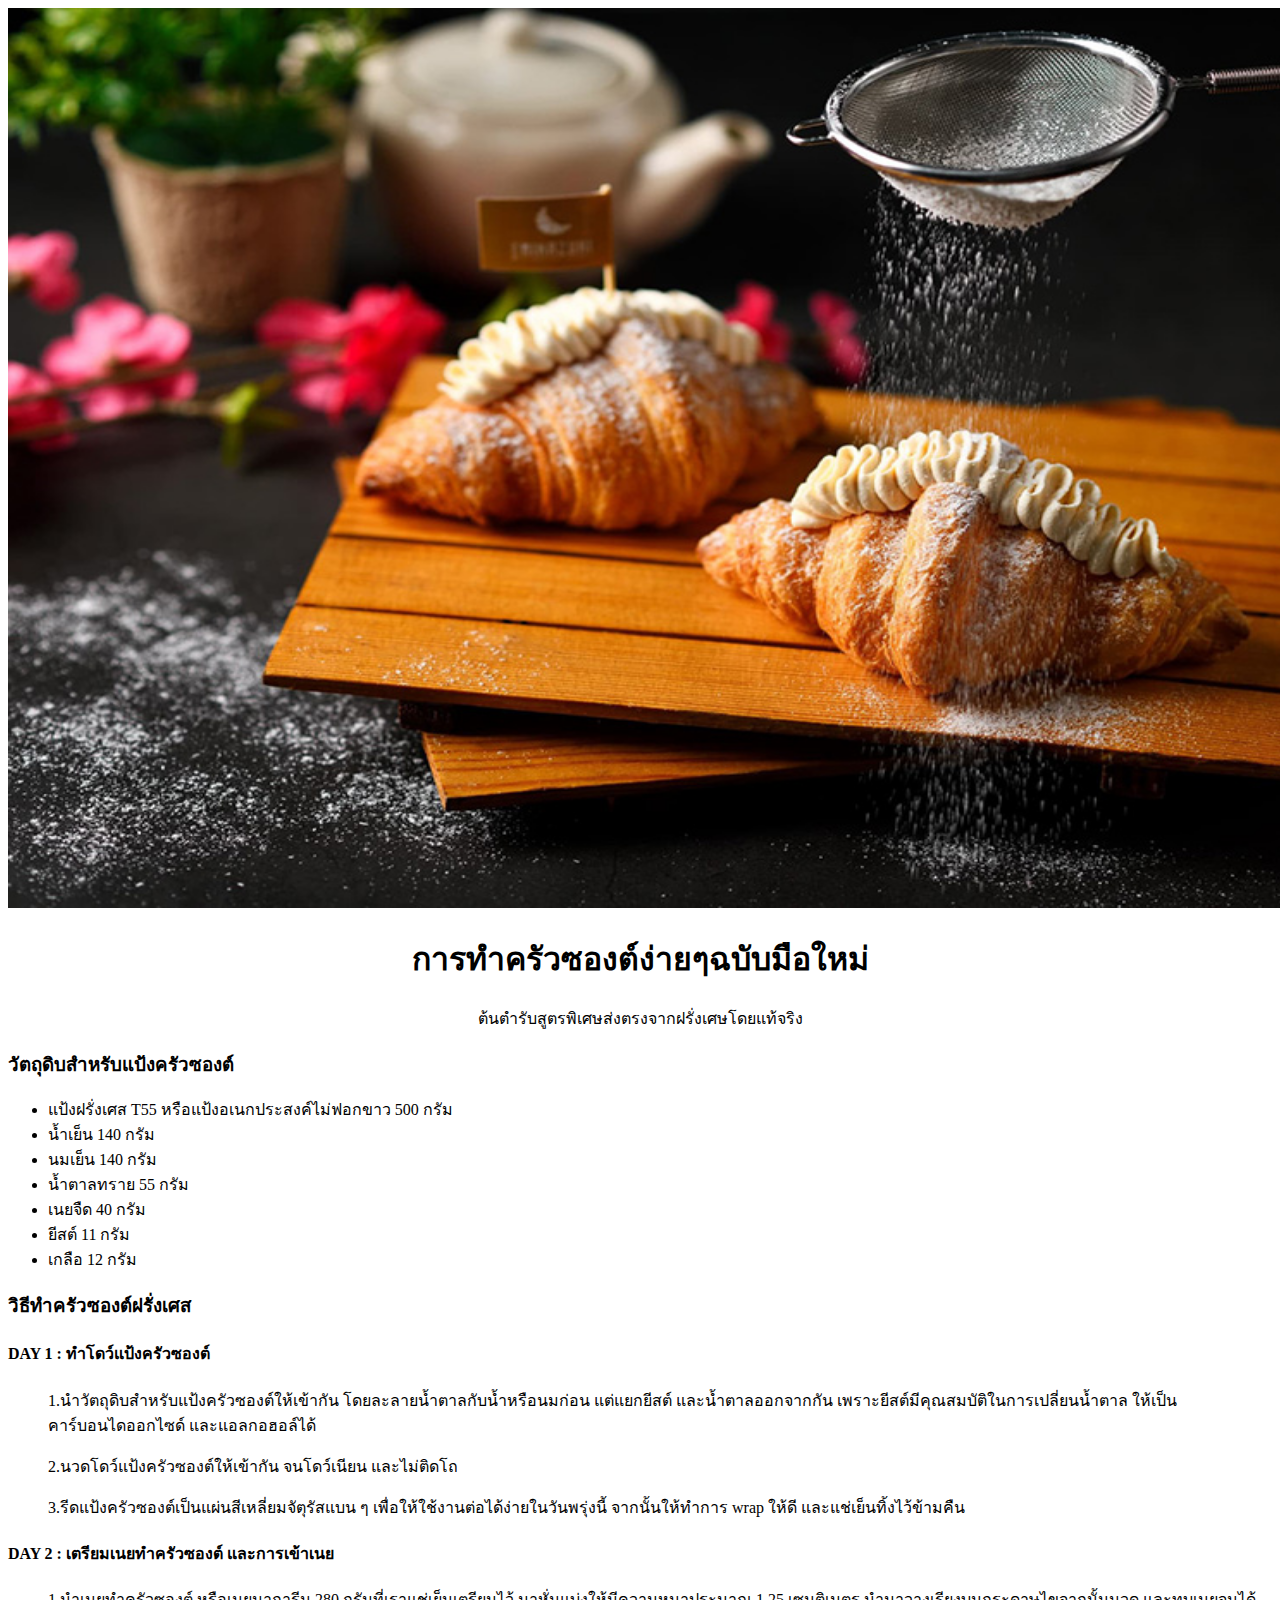
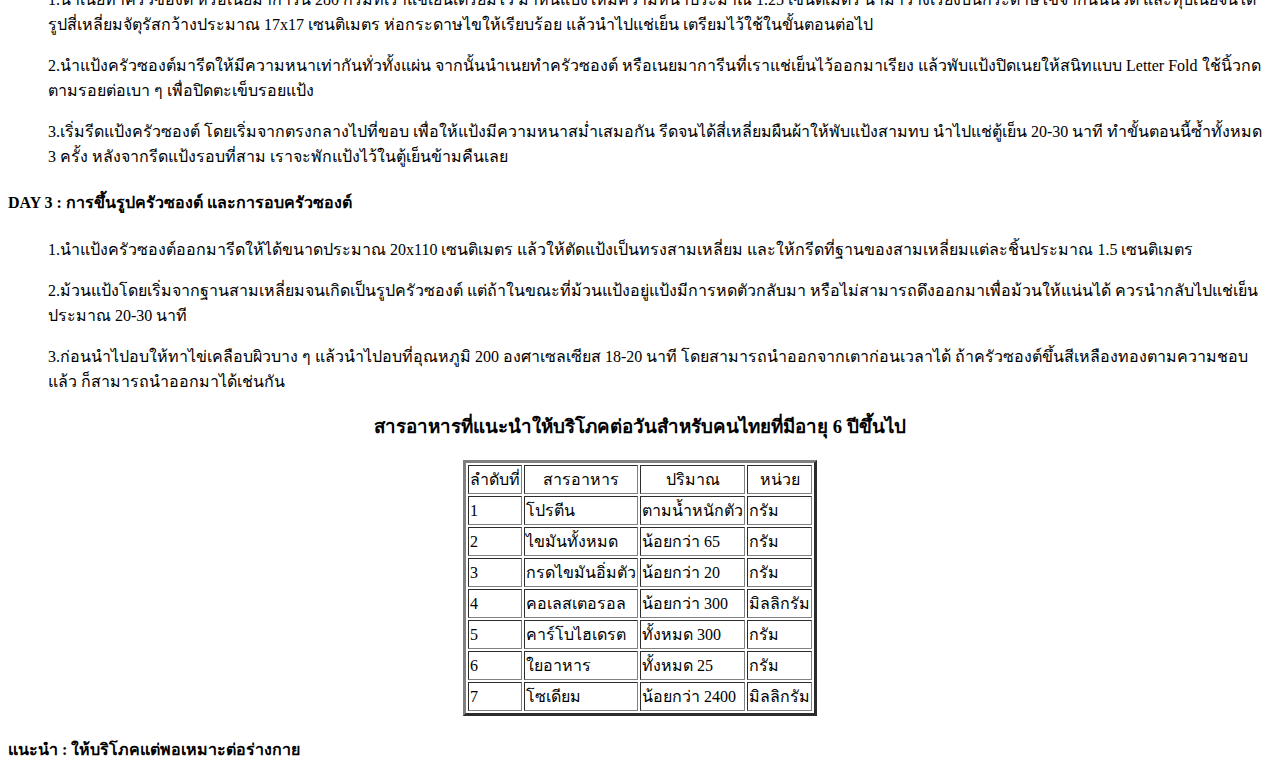
==== ex2/index.html @ aa8b92e6 "first commit" ====
<!DOCTYPE html>
<html lang="en">
 <head> 
    <meta charset="UTF-8"/>
    <meta http-equiv="X-UA-Compatible" content="IE=edge"/>
    <meta name="viewmenu" content="width=device-width, initial-scale=1.0"/>


  <title>ครัวซองต์ฝรั่งเศสฉบับมือใหม่ </title>

</head>
<img  src="images/zero.jpg"  alt="" width="1550px" height="900px" />
 <h1 align="center" >การทำครัวซองต์ง่ายๆฉบับมือใหม่</h1>
 <p align="center">ต้นตำรับสูตรพิเศษส่งตรงจากฝรั่งเศษโดยแท้จริง </p>


<body>
 <h3>วัตถุดิบสำหรับแป้งครัวซองต์ </h3>
 <ul>
  <li>แป้งฝรั่งเศส T55 หรือแป้งอเนกประสงค์ไม่ฟอกขาว 500 กรัม </li>
  <li>น้ำเย็น 140 กรัม </li>
  <li>นมเย็น 140 กรัม</li>
  <li>น้ำตาลทราย 55 กรัม </li>
  <li>เนยจืด 40 กรัม </li>
  <li>ยีสต์ 11 กรัม</li>
  <li>เกลือ 12 กรัม </li>
 </ul>

 <h3>วิธีทําครัวซองต์ฝรั่งเศส </h3>
 <h4>DAY 1 : ทำโดว์แป้งครัวซองต์ </h4>
 <ol>1.นำวัตถุดิบสำหรับแป้งครัวซองต์ให้เข้ากัน โดยละลายน้ำตาลกับน้ำหรือนมก่อน แต่แยกยีสต์ และน้ำตาลออกจากกัน เพราะยีสต์มีคุณสมบัติในการเปลี่ยนน้ำตาล
  ให้เป็นคาร์บอนไดออกไซด์ และแอลกอฮอล์ได้ </ol>
 <ol>2.นวดโดว์แป้งครัวซองต์ให้เข้ากัน จนโดว์เนียน และไม่ติดโถ </ol>
 <ol>3.รีดแป้งครัวซองต์เป็นแผ่นสีเหลี่ยมจัตุรัสแบน ๆ เพื่อให้ใช้งานต่อได้ง่ายในวันพรุ่งนี้ จากนั้นให้ทำการ wrap ให้ดี และแช่เย็นทิ้งไว้ข้ามคืน </ol> 
 
 <h4>DAY 2 : เตรียมเนยทําครัวซองต์ และการเข้าเนย </h4>
 <ol>1.นำเนยทําครัวซองต์ หรือเนยมาการีน 280 กรัมที่เราแช่เย็นเตรียมไว้ มาหั่นแบ่งให้มีความหนาประมาณ 1.25 เซนติเมตร นำมาวางเรียงบนกระดาษไขจากนั้นนวด 
  และทุบเนยจนได้รูปสี่เหลี่ยมจัตุรัสกว้างประมาณ 17x17 เซนติเมตร ห่อกระดาษไขให้เรียบร้อย แล้วนำไปแช่เย็น เตรียมไว้ใช้ในขั้นตอนต่อไป </ol>
 <ol>2.นำแป้งครัวซองต์มารีดให้มีความหนาเท่ากันทั่วทั้งแผ่น จากนั้นนำเนยทําครัวซองต์ หรือเนยมาการีนที่เราแช่เย็นไว้ออกมาเรียง แล้วพับแป้งปิดเนยให้สนิทแบบ Letter Fold 
  ใช้นิ้วกดตามรอยต่อเบา ๆ เพื่อปิดตะเข็บรอยแป้ง </ol>
 <ol>3.เริ่มรีดแป้งครัวซองต์ โดยเริ่มจากตรงกลางไปที่ขอบ เพื่อให้แป้งมีความหนาสม่ำเสมอกัน รีดจนได้สี่เหลี่ยมผืนผ้าให้พับแป้งสามทบ นำไปแช่ตู้เย็น 20-30 นาที 
  ทำขั้นตอนนี้ซ้ำทั้งหมด 3 ครั้ง หลังจากรีดแป้งรอบที่สาม เราจะพักแป้งไว้ในตู้เย็นข้ามคืนเลย </ol>

 <h4>DAY 3 : การขึ้นรูปครัวซองต์ และการอบครัวซองต์ </h4>
 <ol>1.นำแป้งครัวซองต์ออกมารีดให้ได้ขนาดประมาณ 20x110 เซนติเมตร แล้วให้ตัดแป้งเป็นทรงสามเหลี่ยม 
  และให้กรีดที่ฐานของสามเหลี่ยมแต่ละชิ้นประมาณ 1.5 เซนติเมตร </ol>
 <ol>2.ม้วนแป้งโดยเริ่มจากฐานสามเหลี่ยมจนเกิดเป็นรูปครัวซองต์ แต่ถ้าในขณะที่ม้วนแป้งอยู่แป้งมีการหดตัวกลับมา 
  หรือไม่สามารถดึงออกมาเพื่อม้วนให้แน่นได้ ควรนำกลับไปแช่เย็นประมาณ 20-30 นาที</ol>
 <ol>3.ก่อนนำไปอบให้ทาไข่เคลือบผิวบาง ๆ แล้วนำไปอบที่อุณหภูมิ 200 องศาเซลเซียส 18-20 นาที โดยสามารถนำออกจากเตาก่อนเวลาได้ 
  ถ้าครัวซองต์ขึ้นสีเหลืองทองตามความชอบแล้ว ก็สามารถนำออกมาได้เช่นกัน </ol>

 <h3 align="center">สารอาหารที่แนะนำให้บริโภคต่อวันสำหรับคนไทยที่มีอายุ 6 ปีขึ้นไป</h3>
  <table align="center" border="3">
   <tr>
    <td align="center">ลำดับที่</td>
    <td align="center">สารอาหาร</td>
    <td align="center">ปริมาณ</td>
    <td align="center">หน่วย</td>
   </tr>

   <tr>
    <td>1</td>
    <td >โปรตีน</td>
    <td>ตามน้ำหนักตัว</td>
    <td>กรัม</td>
   </tr>

   <tr>
    <td>2</td>
    <td>ไขมันทั้งหมด</td>
    <td>น้อยกว่า 65</td>
    <td>กรัม</td>
   </tr>

   <tr>
    <td>3</td>
    <td>กรดไขมันอิ่มตัว </td>
    <td>น้อยกว่า 20 </td>
    <td>กรัม</td>
   </tr>

   <tr>
    <td>4</td>
    <td>คอเลสเตอรอล </td>
    <td>น้อยกว่า 300 </td>
    <td>มิลลิกรัม</td>
   </tr>

   <tr>
    <td>5</td>
    <td>คาร์โบไฮเดรต </td>
    <td>ทั้งหมด 300 </td>
    <td>กรัม</td>
   </tr>

   <tr>
    <td>6</td>
    <td>ใยอาหาร </td>
    <td>ทั้งหมด 25 </td>
    <td>กรัม</td>
   </tr>
   
   <tr>
    <td>7</td>
    <td>โซเดียม  </td>
    <td>น้อยกว่า 2400</td>
    <td>มิลลิกรัม</td>
   </tr>

  </table>

 <h4>แนะนำ : ให้บริโภคแต่พอเหมาะต่อร่างกาย</h4>

</body>

</html>
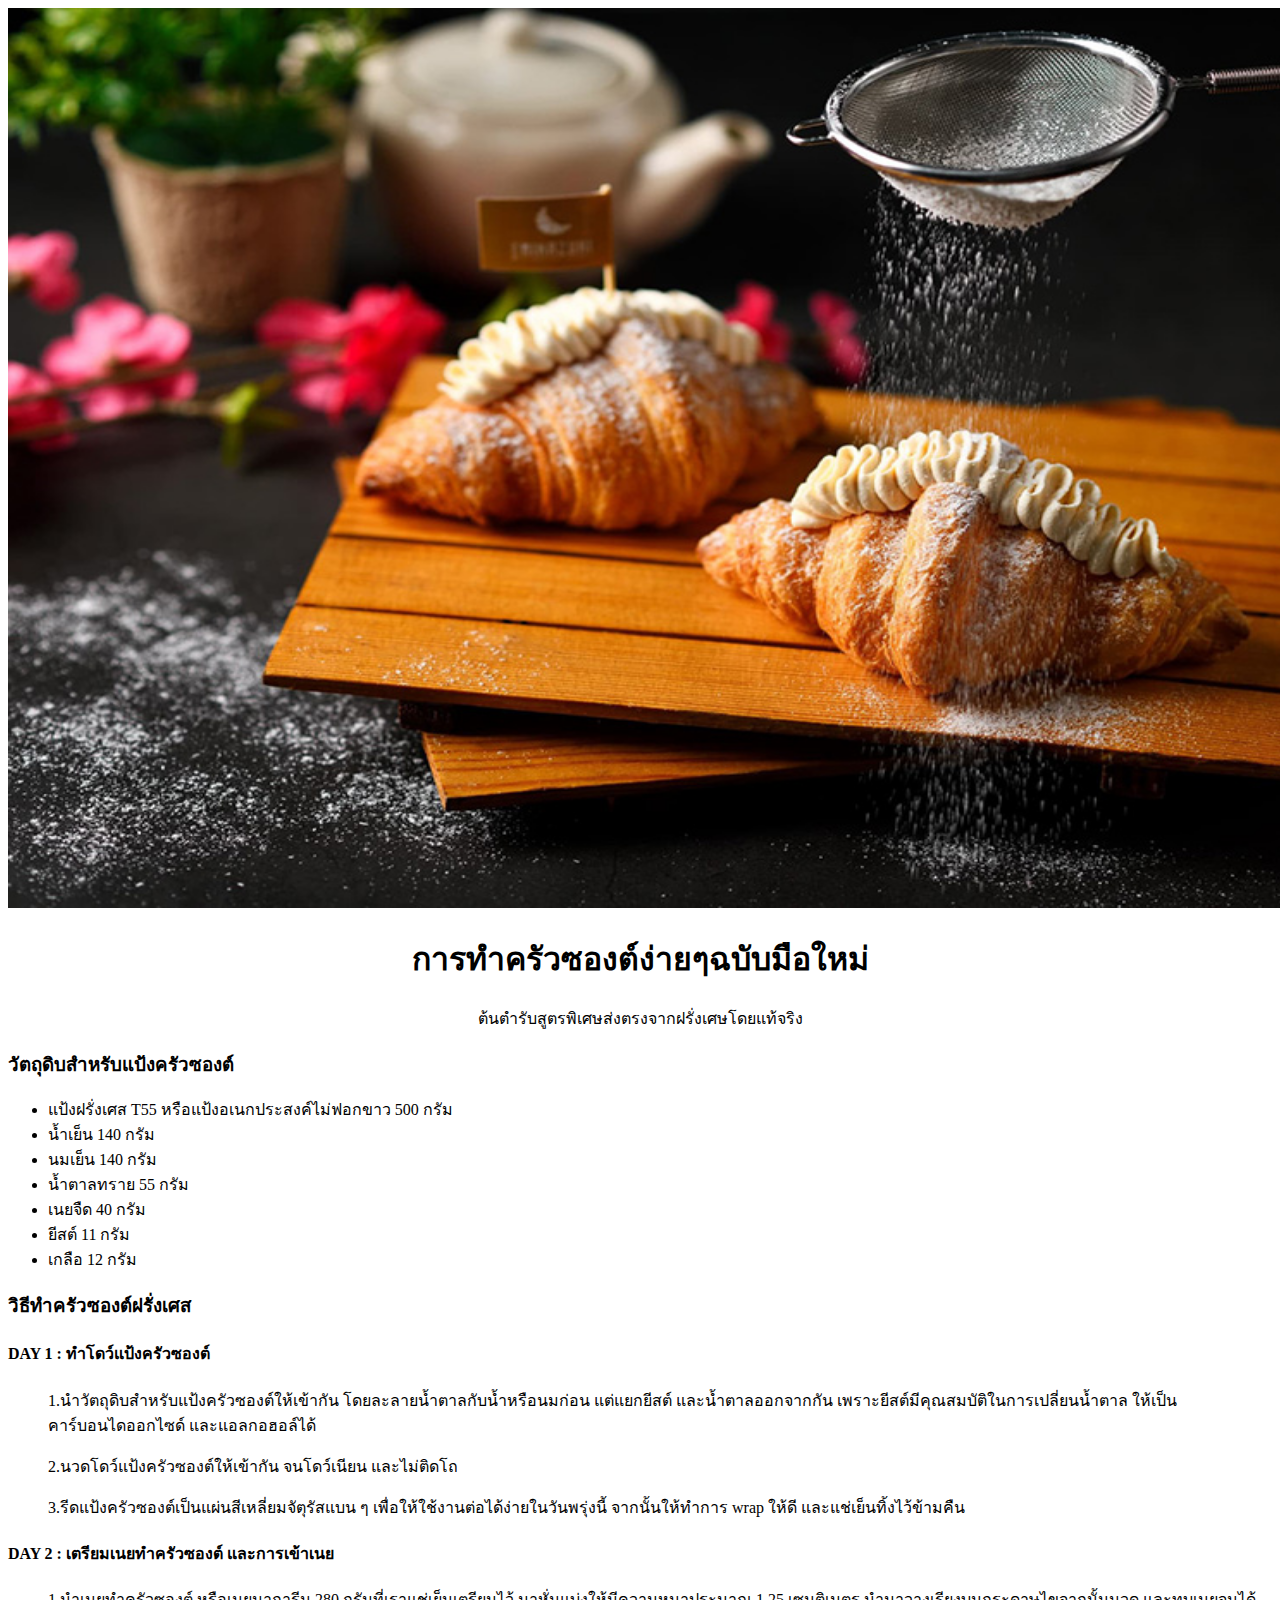
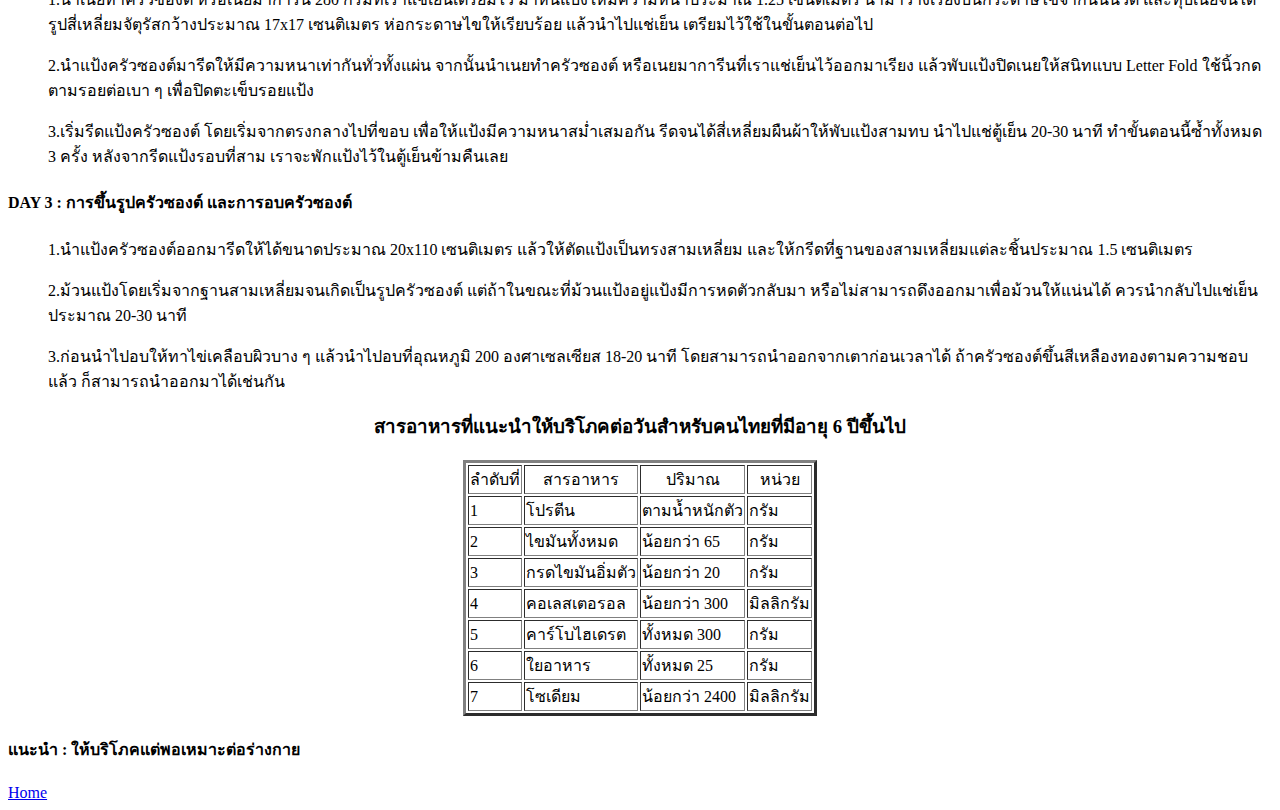
==== commit 238b149c: "first commit" ====
--- a/ex2/index.html
+++ b/ex2/index.html
@@ -110,6 +110,7 @@
   </table>
 
  <h4>แนะนำ : ให้บริโภคแต่พอเหมาะต่อร่างกาย</h4>
+<a href="../web_programming.html">Home</a>
 
 </body>
 
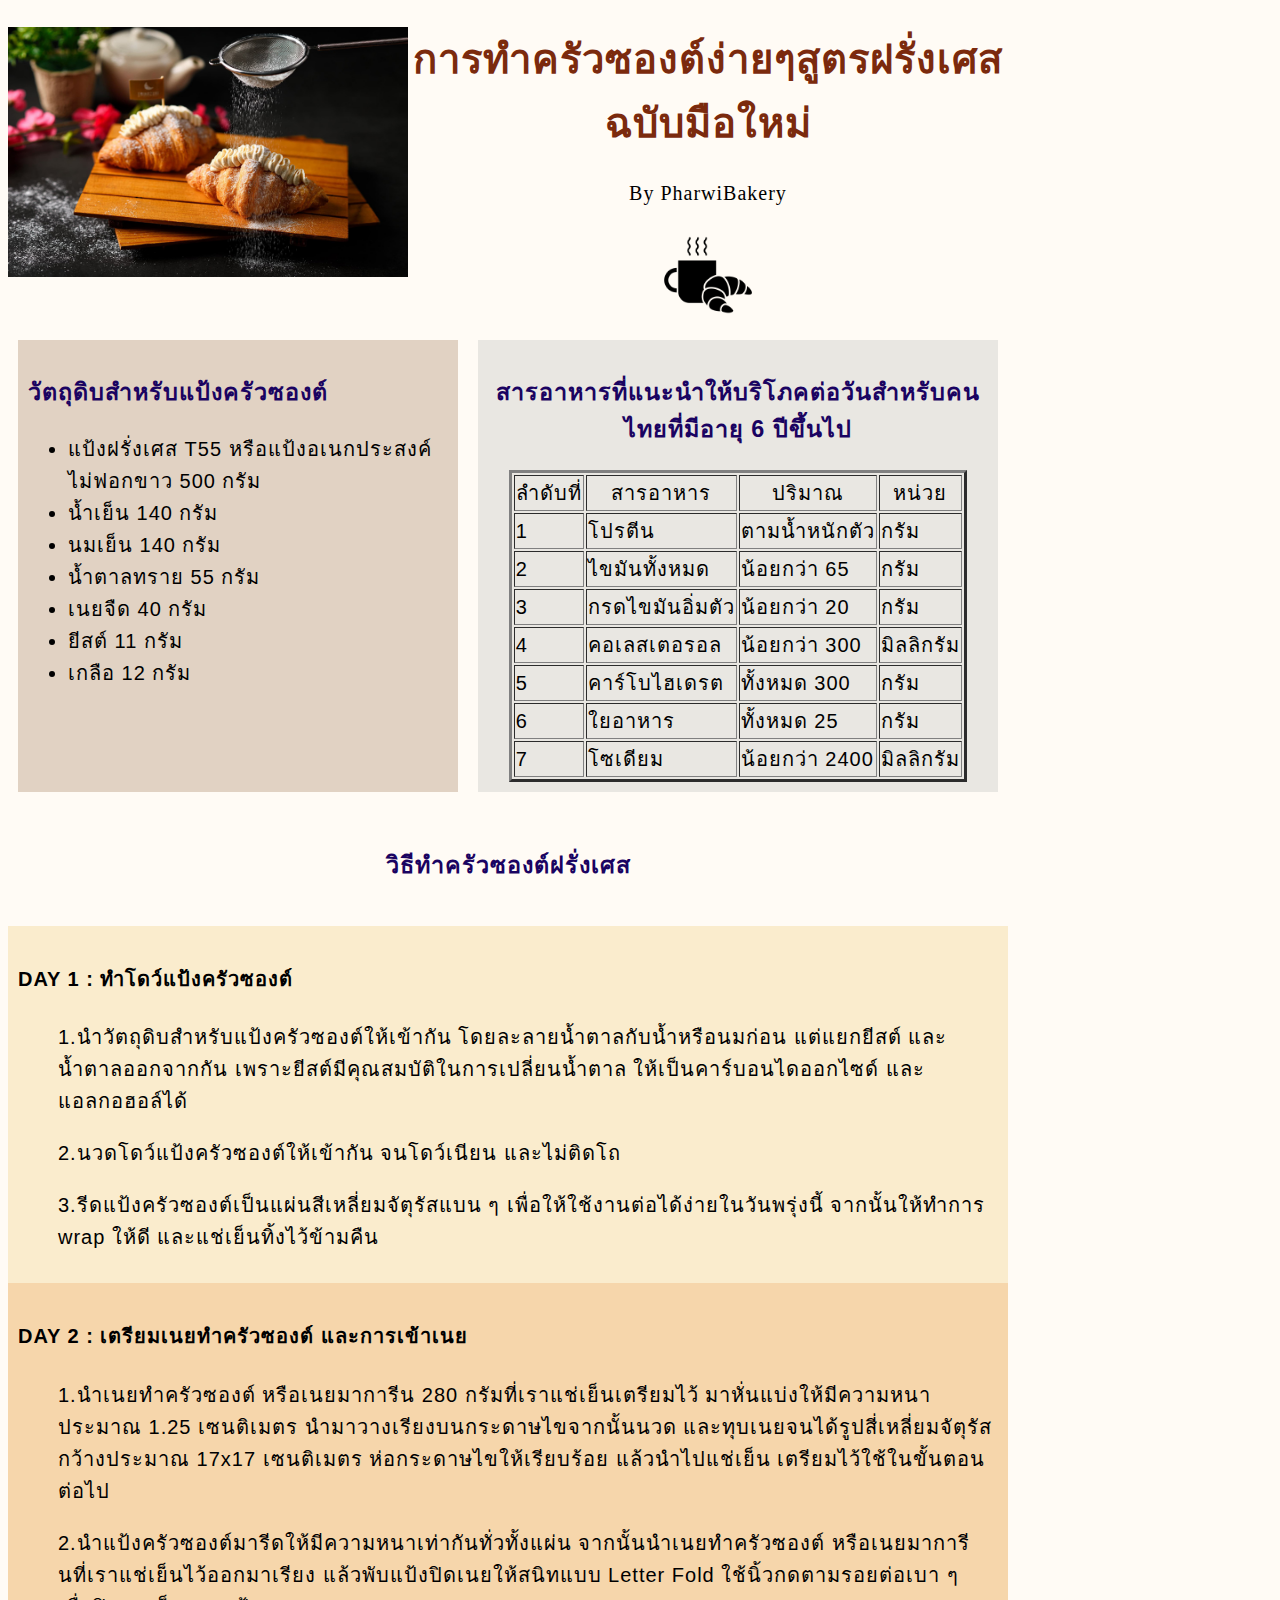
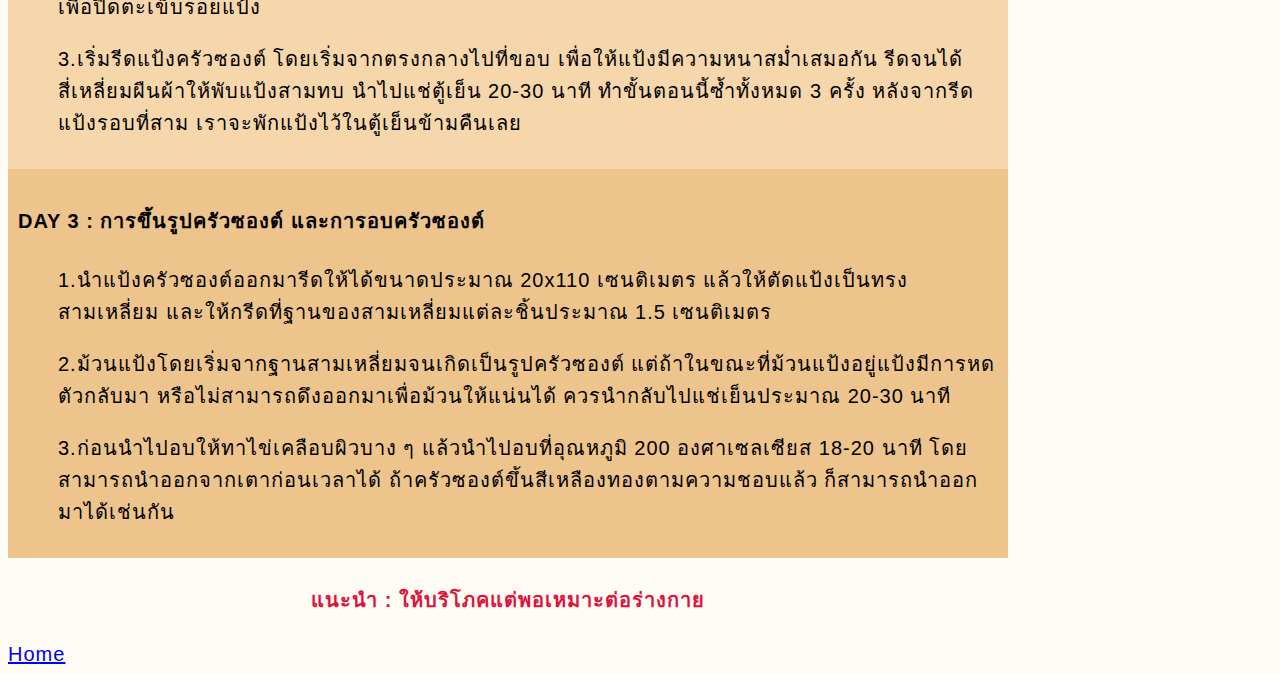
==== commit 7776d89a: "first commit" ====
--- a/ex2/index.html
+++ b/ex2/index.html
@@ -5,51 +5,40 @@
     <meta http-equiv="X-UA-Compatible" content="IE=edge"/>
     <meta name="viewmenu" content="width=device-width, initial-scale=1.0"/>
 
-
-  <title>ครัวซองต์ฝรั่งเศสฉบับมือใหม่ </title>
+    <link rel="stylesheet" href="CSS/style.css">
+  <title>ครัวซองต์ฝรั่งเศสฉบับมือใหม่</title>
 
 </head>
-<img  src="images/zero.jpg"  alt="" width="1550px" height="900px" />
- <h1 align="center" >การทำครัวซองต์ง่ายๆฉบับมือใหม่</h1>
- <p align="center">ต้นตำรับสูตรพิเศษส่งตรงจากฝรั่งเศษโดยแท้จริง </p>
+ <center><div class="pic">
+  <img  src="images/zero.jpg"  alt="" width="400px" height="250px" />
+  </div></center>
+<h1 align="center" >การทำครัวซองต์ง่ายๆสูตรฝรั่งเศสฉบับมือใหม่ </h1>
+
+<div class="line">
+<center><div class="logo"> 
+<div class="font"><p>By PharwiBakery</p></div>
+<img src="images/breakfast.png" alt="" width="100px" height="100px" >
+ </center>
+</div>
 
 
-<body>
- <h3>วัตถุดิบสำหรับแป้งครัวซองต์ </h3>
- <ul>
-  <li>แป้งฝรั่งเศส T55 หรือแป้งอเนกประสงค์ไม่ฟอกขาว 500 กรัม </li>
-  <li>น้ำเย็น 140 กรัม </li>
-  <li>นมเย็น 140 กรัม</li>
-  <li>น้ำตาลทราย 55 กรัม </li>
-  <li>เนยจืด 40 กรัม </li>
-  <li>ยีสต์ 11 กรัม</li>
-  <li>เกลือ 12 กรัม </li>
- </ul>
+<body> 
+ <div class="sum">
+  <div class="one">
+   <h3 >วัตถุดิบสำหรับแป้งครัวซองต์ </h3>
+    <ul>
+     <li>แป้งฝรั่งเศส T55 หรือแป้งอเนกประสงค์ไม่ฟอกขาว 500 กรัม </li>
+     <li>น้ำเย็น 140 กรัม </li>
+     <li>นมเย็น 140 กรัม</li>
+     <li>น้ำตาลทราย 55 กรัม </li>
+     <li>เนยจืด 40 กรัม </li>
+     <li>ยีสต์ 11 กรัม</li>
+    <li>เกลือ 12 กรัม </li>
+   </ul> 
+ </div>
 
- <h3>วิธีทําครัวซองต์ฝรั่งเศส </h3>
- <h4>DAY 1 : ทำโดว์แป้งครัวซองต์ </h4>
- <ol>1.นำวัตถุดิบสำหรับแป้งครัวซองต์ให้เข้ากัน โดยละลายน้ำตาลกับน้ำหรือนมก่อน แต่แยกยีสต์ และน้ำตาลออกจากกัน เพราะยีสต์มีคุณสมบัติในการเปลี่ยนน้ำตาล
-  ให้เป็นคาร์บอนไดออกไซด์ และแอลกอฮอล์ได้ </ol>
- <ol>2.นวดโดว์แป้งครัวซองต์ให้เข้ากัน จนโดว์เนียน และไม่ติดโถ </ol>
- <ol>3.รีดแป้งครัวซองต์เป็นแผ่นสีเหลี่ยมจัตุรัสแบน ๆ เพื่อให้ใช้งานต่อได้ง่ายในวันพรุ่งนี้ จากนั้นให้ทำการ wrap ให้ดี และแช่เย็นทิ้งไว้ข้ามคืน </ol> 
- 
- <h4>DAY 2 : เตรียมเนยทําครัวซองต์ และการเข้าเนย </h4>
- <ol>1.นำเนยทําครัวซองต์ หรือเนยมาการีน 280 กรัมที่เราแช่เย็นเตรียมไว้ มาหั่นแบ่งให้มีความหนาประมาณ 1.25 เซนติเมตร นำมาวางเรียงบนกระดาษไขจากนั้นนวด 
-  และทุบเนยจนได้รูปสี่เหลี่ยมจัตุรัสกว้างประมาณ 17x17 เซนติเมตร ห่อกระดาษไขให้เรียบร้อย แล้วนำไปแช่เย็น เตรียมไว้ใช้ในขั้นตอนต่อไป </ol>
- <ol>2.นำแป้งครัวซองต์มารีดให้มีความหนาเท่ากันทั่วทั้งแผ่น จากนั้นนำเนยทําครัวซองต์ หรือเนยมาการีนที่เราแช่เย็นไว้ออกมาเรียง แล้วพับแป้งปิดเนยให้สนิทแบบ Letter Fold 
-  ใช้นิ้วกดตามรอยต่อเบา ๆ เพื่อปิดตะเข็บรอยแป้ง </ol>
- <ol>3.เริ่มรีดแป้งครัวซองต์ โดยเริ่มจากตรงกลางไปที่ขอบ เพื่อให้แป้งมีความหนาสม่ำเสมอกัน รีดจนได้สี่เหลี่ยมผืนผ้าให้พับแป้งสามทบ นำไปแช่ตู้เย็น 20-30 นาที 
-  ทำขั้นตอนนี้ซ้ำทั้งหมด 3 ครั้ง หลังจากรีดแป้งรอบที่สาม เราจะพักแป้งไว้ในตู้เย็นข้ามคืนเลย </ol>
-
- <h4>DAY 3 : การขึ้นรูปครัวซองต์ และการอบครัวซองต์ </h4>
- <ol>1.นำแป้งครัวซองต์ออกมารีดให้ได้ขนาดประมาณ 20x110 เซนติเมตร แล้วให้ตัดแป้งเป็นทรงสามเหลี่ยม 
-  และให้กรีดที่ฐานของสามเหลี่ยมแต่ละชิ้นประมาณ 1.5 เซนติเมตร </ol>
- <ol>2.ม้วนแป้งโดยเริ่มจากฐานสามเหลี่ยมจนเกิดเป็นรูปครัวซองต์ แต่ถ้าในขณะที่ม้วนแป้งอยู่แป้งมีการหดตัวกลับมา 
-  หรือไม่สามารถดึงออกมาเพื่อม้วนให้แน่นได้ ควรนำกลับไปแช่เย็นประมาณ 20-30 นาที</ol>
- <ol>3.ก่อนนำไปอบให้ทาไข่เคลือบผิวบาง ๆ แล้วนำไปอบที่อุณหภูมิ 200 องศาเซลเซียส 18-20 นาที โดยสามารถนำออกจากเตาก่อนเวลาได้ 
-  ถ้าครัวซองต์ขึ้นสีเหลืองทองตามความชอบแล้ว ก็สามารถนำออกมาได้เช่นกัน </ol>
-
- <h3 align="center">สารอาหารที่แนะนำให้บริโภคต่อวันสำหรับคนไทยที่มีอายุ 6 ปีขึ้นไป</h3>
+<div class="two">
+  <h3 align="center">สารอาหารที่แนะนำให้บริโภคต่อวันสำหรับคนไทยที่มีอายุ 6 ปีขึ้นไป</h3>
   <table align="center" border="3">
    <tr>
     <td align="center">ลำดับที่</td>
@@ -108,10 +97,39 @@
    </tr>
 
   </table>
+ </div> 
+</div>
 
- <h4>แนะนำ : ให้บริโภคแต่พอเหมาะต่อร่างกาย</h4>
+<div class="three">
+ <center> <h3>วิธีทําครัวซองต์ฝรั่งเศส </h3></center></div>
+  <div class="aa"><h4>DAY 1 : ทำโดว์แป้งครัวซองต์ </h4>
+  <ol>1.นำวัตถุดิบสำหรับแป้งครัวซองต์ให้เข้ากัน โดยละลายน้ำตาลกับน้ำหรือนมก่อน แต่แยกยีสต์ และน้ำตาลออกจากกัน เพราะยีสต์มีคุณสมบัติในการเปลี่ยนน้ำตาล
+   ให้เป็นคาร์บอนไดออกไซด์ และแอลกอฮอล์ได้ </ol>
+  <ol>2.นวดโดว์แป้งครัวซองต์ให้เข้ากัน จนโดว์เนียน และไม่ติดโถ </ol>
+  <ol>3.รีดแป้งครัวซองต์เป็นแผ่นสีเหลี่ยมจัตุรัสแบน ๆ เพื่อให้ใช้งานต่อได้ง่ายในวันพรุ่งนี้ จากนั้นให้ทำการ wrap ให้ดี และแช่เย็นทิ้งไว้ข้ามคืน </ol> </div>
+  
+  <div class="bb"><h4>DAY 2 : เตรียมเนยทําครัวซองต์ และการเข้าเนย </h4>
+  <ol>1.นำเนยทําครัวซองต์ หรือเนยมาการีน 280 กรัมที่เราแช่เย็นเตรียมไว้ มาหั่นแบ่งให้มีความหนาประมาณ 1.25 เซนติเมตร นำมาวางเรียงบนกระดาษไขจากนั้นนวด 
+   และทุบเนยจนได้รูปสี่เหลี่ยมจัตุรัสกว้างประมาณ 17x17 เซนติเมตร ห่อกระดาษไขให้เรียบร้อย แล้วนำไปแช่เย็น เตรียมไว้ใช้ในขั้นตอนต่อไป </ol>
+  <ol>2.นำแป้งครัวซองต์มารีดให้มีความหนาเท่ากันทั่วทั้งแผ่น จากนั้นนำเนยทําครัวซองต์ หรือเนยมาการีนที่เราแช่เย็นไว้ออกมาเรียง แล้วพับแป้งปิดเนยให้สนิทแบบ Letter Fold 
+   ใช้นิ้วกดตามรอยต่อเบา ๆ เพื่อปิดตะเข็บรอยแป้ง </ol>
+  <ol>3.เริ่มรีดแป้งครัวซองต์ โดยเริ่มจากตรงกลางไปที่ขอบ เพื่อให้แป้งมีความหนาสม่ำเสมอกัน รีดจนได้สี่เหลี่ยมผืนผ้าให้พับแป้งสามทบ นำไปแช่ตู้เย็น 20-30 นาที 
+   ทำขั้นตอนนี้ซ้ำทั้งหมด 3 ครั้ง หลังจากรีดแป้งรอบที่สาม เราจะพักแป้งไว้ในตู้เย็นข้ามคืนเลย </ol></div>
+ 
+  <div class="cc"><h4>DAY 3 : การขึ้นรูปครัวซองต์ และการอบครัวซองต์ </h4>
+  <ol>1.นำแป้งครัวซองต์ออกมารีดให้ได้ขนาดประมาณ 20x110 เซนติเมตร แล้วให้ตัดแป้งเป็นทรงสามเหลี่ยม 
+   และให้กรีดที่ฐานของสามเหลี่ยมแต่ละชิ้นประมาณ 1.5 เซนติเมตร </ol>
+  <ol>2.ม้วนแป้งโดยเริ่มจากฐานสามเหลี่ยมจนเกิดเป็นรูปครัวซองต์ แต่ถ้าในขณะที่ม้วนแป้งอยู่แป้งมีการหดตัวกลับมา 
+   หรือไม่สามารถดึงออกมาเพื่อม้วนให้แน่นได้ ควรนำกลับไปแช่เย็นประมาณ 20-30 นาที</ol>
+  <ol>3.ก่อนนำไปอบให้ทาไข่เคลือบผิวบาง ๆ แล้วนำไปอบที่อุณหภูมิ 200 องศาเซลเซียส 18-20 นาที โดยสามารถนำออกจากเตาก่อนเวลาได้ 
+   ถ้าครัวซองต์ขึ้นสีเหลืองทองตามความชอบแล้ว ก็สามารถนำออกมาได้เช่นกัน </ol> </div>
+</div>
+
+<center> <div class="footer">
+ <h4>แนะนำ : ให้บริโภคแต่พอเหมาะต่อร่างกาย</h4> </div>
+ </center>
+ 
 <a href="../web_programming.html">Home</a>
 
-</body>
-
+ </body>
 </html>--- a/ex2/CSS/style.css
+++ b/ex2/CSS/style.css
@@ -0,0 +1,62 @@
+body{
+    font-family: 'Kanit', sans-serif;
+    font-size: 20px ;
+    background-color: rgb(255, 251, 245);
+    letter-spacing:1px ;
+    width: 1000px;
+   
+}
+.pic 
+ {
+     float: left;
+}
+.sum{
+    display: flex;
+}
+.one ,
+.two,
+.three {
+    
+    padding: 10px;
+    margin: 10px;
+}
+.top{
+    width: 700px;
+}
+.one{
+    background-color: rgba(214, 194, 176, 0.727);
+    
+}
+.two{
+    background-color: rgba(220, 218, 214, 0.618);
+ 
+  
+}
+
+.footer{
+    color: crimson;
+}
+h1{
+    color: rgb(123, 42, 13);
+}
+.aa,
+.bb,
+.cc {
+    padding: 10px;
+}
+.aa{
+  background-color: rgb(250, 236, 205);
+}
+.bb{
+    background-color: rgb(246, 214, 171);
+}
+.cc{
+    background-color: rgb(238, 196, 141);
+}
+.font{
+    font-family: 'Kanit', sans-serif;
+font-family: 'Rowdies', cursive;
+}
+h3{
+    color: rgb(26, 3, 97);
+}